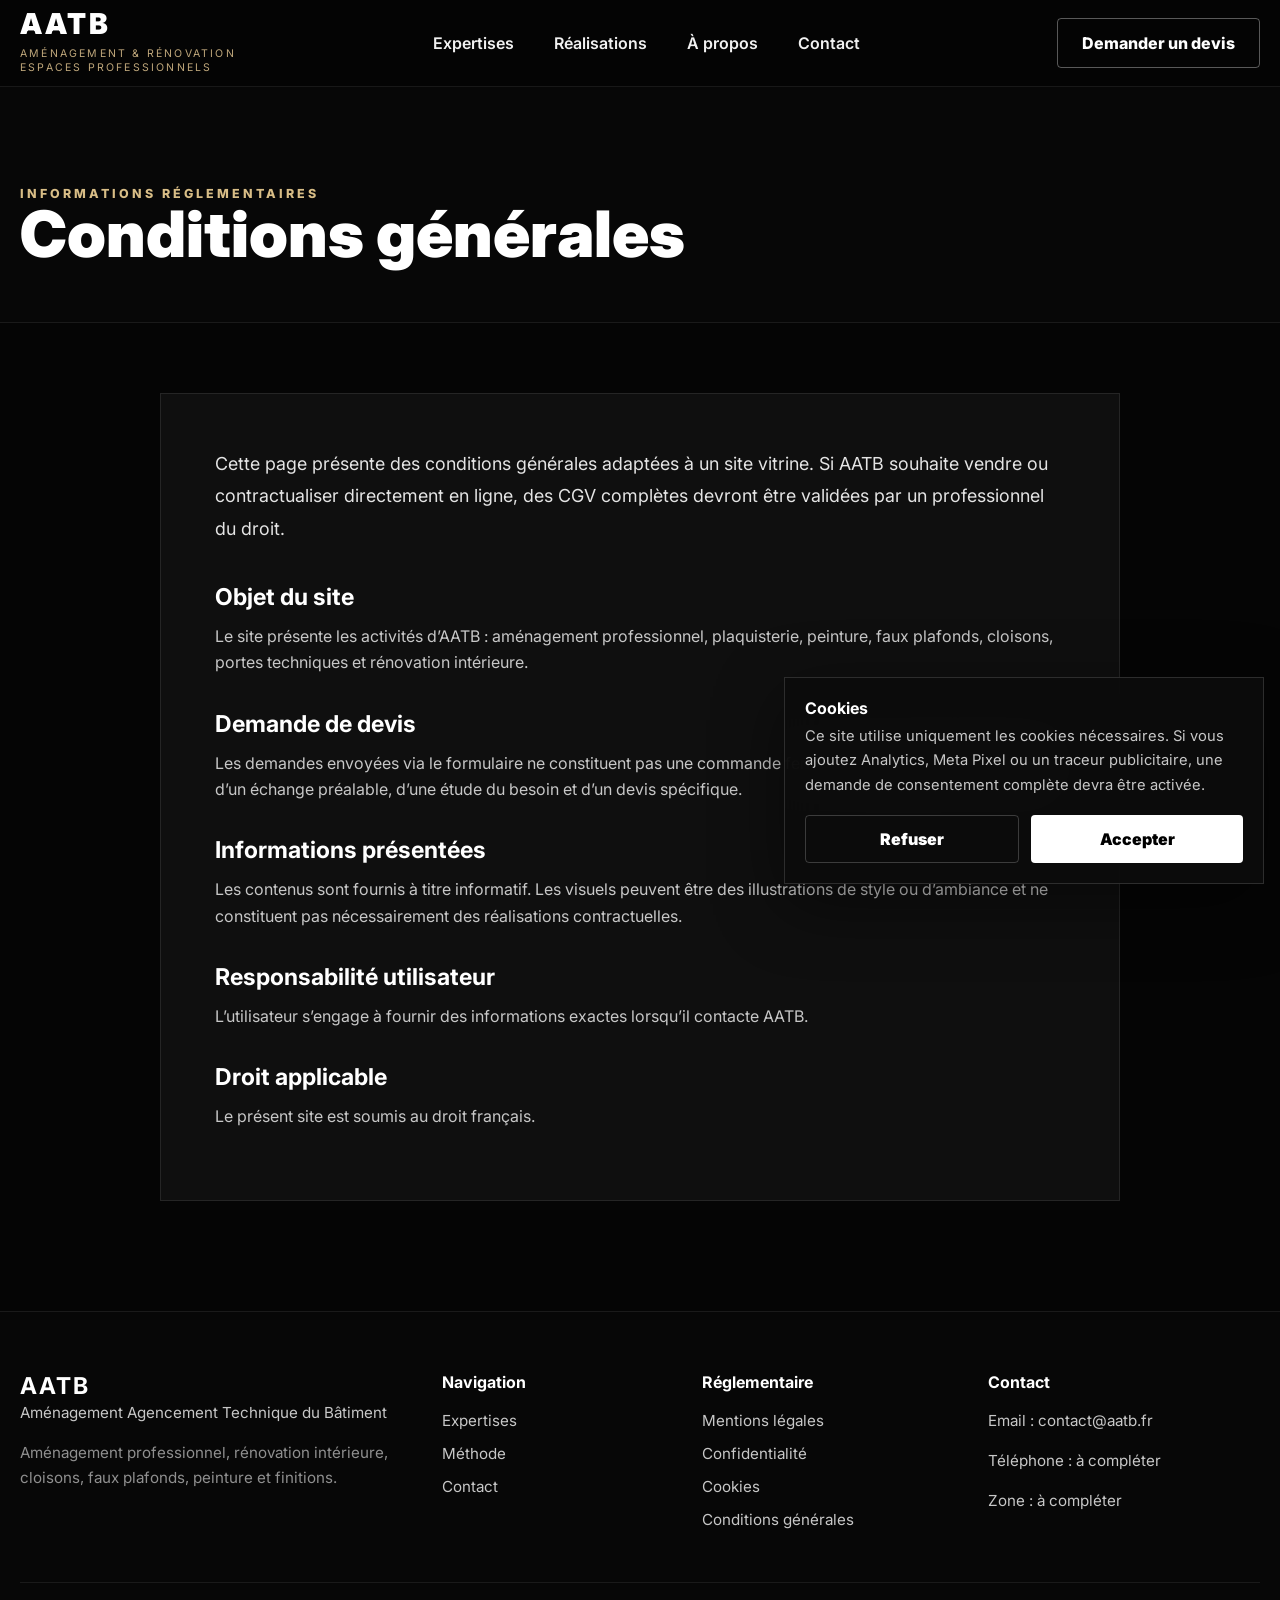
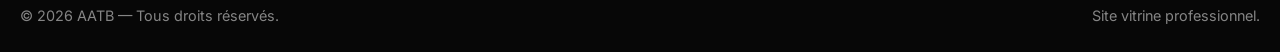
==== conditions-generales.html @ 605789f3 "Initial AATB website" ====
<!DOCTYPE html><html lang="fr"><head><meta charset="UTF-8"><meta name="viewport" content="width=device-width, initial-scale=1.0"><title>Conditions générales — AATB</title><meta name="description" content="Conditions générales du site vitrine AATB."><link rel="icon" type="image/png" href="favicon.png"><link rel="stylesheet" href="style.css"><link rel="preconnect" href="https://fonts.googleapis.com"><link href="https://fonts.googleapis.com/css2?family=Inter:wght@300;400;500;600;700;800;900&display=swap" rel="stylesheet"></head><body><header class="header">
    <div class="container nav">
        <a class="brand" href="index.html">
            <strong>AATB</strong>
            <span>Aménagement & rénovation<br>espaces professionnels</span>
        </a>

        <nav>
            <a href="#expertises">Expertises</a>
            <a href="#realisations">Réalisations</a>
            <a href="#engagement">À propos</a>
            <a href="#contact">Contact</a>
        </nav>

        <a class="nav-cta" href="#contact">Demander un devis</a>
    </div>
</header><main class="legal-page"><section class="legal-hero"><div class="container"><span class="eyebrow">Informations réglementaires</span><h1>Conditions générales</h1></div></section><section class="legal-content"><div class="container legal-card"><p class="intro">Cette page présente des conditions générales adaptées à un site vitrine. Si AATB souhaite vendre ou contractualiser directement en ligne, des CGV complètes devront être validées par un professionnel du droit.</p><h2>Objet du site</h2><p>Le site présente les activités d’AATB : aménagement professionnel, plaquisterie, peinture, faux plafonds, cloisons, portes techniques et rénovation intérieure.</p><h2>Demande de devis</h2><p>Les demandes envoyées via le formulaire ne constituent pas une commande ferme. Toute prestation fait l’objet d’un échange préalable, d’une étude du besoin et d’un devis spécifique.</p><h2>Informations présentées</h2><p>Les contenus sont fournis à titre informatif. Les visuels peuvent être des illustrations de style ou d’ambiance et ne constituent pas nécessairement des réalisations contractuelles.</p><h2>Responsabilité utilisateur</h2><p>L’utilisateur s’engage à fournir des informations exactes lorsqu’il contacte AATB.</p><h2>Droit applicable</h2><p>Le présent site est soumis au droit français.</p></div></section></main><footer class="footer">
    <div class="container footer-grid">
        <div><strong>AATB</strong><p>Aménagement Agencement Technique du Bâtiment</p><p class="muted">Aménagement professionnel, rénovation intérieure, cloisons, faux plafonds, peinture et finitions.</p></div>
        <div><h4>Navigation</h4><a href="index.html#expertises">Expertises</a><a href="index.html#engagement">Méthode</a><a href="index.html#contact">Contact</a></div>
        <div><h4>Réglementaire</h4><a href="mentions-legales.html">Mentions légales</a><a href="politique-confidentialite.html">Confidentialité</a><a href="cookies.html">Cookies</a><a href="conditions-generales.html">Conditions générales</a></div>
        <div><h4>Contact</h4><p>Email : contact@aatb.fr</p><p>Téléphone : à compléter</p><p>Zone : à compléter</p></div>
    </div>
    <div class="container footer-bottom"><span>© 2026 AATB — Tous droits réservés.</span><span>Site vitrine professionnel.</span></div>
</footer><div class="cookie-banner" id="cookieBanner"><div><strong>Cookies</strong><p>Ce site utilise uniquement les cookies nécessaires. Si vous ajoutez Analytics, Meta Pixel ou un traceur publicitaire, une demande de consentement complète devra être activée.</p></div><div class="cookie-actions"><button id="cookieReject" type="button">Refuser</button><button id="cookieAccept" type="button">Accepter</button></div></div><script src="assets/js/main.js"></script></body></html>
---- style.css ----
:root {
  --bg: #050505;
  --surface: #0b0b0b;
  --surface-soft: #111111;
  --text: #ffffff;
  --muted: #c7c7c7;
  --dim: #8d8d8d;
  --gold: #d8bd86;
  --gold-strong: #bfa77b;
  --line: rgba(255, 255, 255, 0.1);
  --line-strong: rgba(255, 255, 255, 0.18);
  --shadow: 0 24px 80px rgba(0, 0, 0, 0.42);
}

* {
  box-sizing: border-box;
}

html {
  scroll-behavior: smooth;
}

body {
  margin: 0;
  background: var(--bg);
  color: var(--text);
  font-family: "Inter", system-ui, -apple-system, BlinkMacSystemFont, "Segoe UI", sans-serif;
  overflow-x: hidden;
}

img {
  display: block;
  max-width: 100%;
}

a {
  color: inherit;
  text-decoration: none;
}

button,
input,
textarea {
  font: inherit;
}

.container {
  width: min(1240px, calc(100% - 40px));
  margin-inline: auto;
}

.skip-link {
  position: fixed;
  top: 12px;
  left: 12px;
  z-index: 9999;
  transform: translateY(-160%);
  border-radius: 4px;
  background: white;
  color: black;
  padding: 10px 14px;
  font-weight: 800;
}

.skip-link:focus {
  transform: translateY(0);
}

.header {
  position: fixed;
  inset: 0 0 auto;
  z-index: 1000;
  background: rgba(5, 5, 5, 0.72);
  border-bottom: 1px solid rgba(255, 255, 255, 0.08);
  backdrop-filter: blur(18px);
}

.nav {
  min-height: 86px;
  display: flex;
  align-items: center;
  justify-content: space-between;
  gap: 34px;
}

.brand {
  color: white;
  line-height: 1;
}

.brand strong {
  display: block;
  font-size: 1.8rem;
  font-weight: 900;
  letter-spacing: 3px;
}

.brand span {
  display: block;
  margin-top: 8px;
  color: var(--gold-strong);
  font-size: 0.66rem;
  letter-spacing: 2.2px;
  line-height: 1.35;
  text-transform: uppercase;
}

nav {
  display: flex;
  align-items: center;
  gap: 40px;
}

nav a {
  color: #f1f1f1;
  font-weight: 600;
  transition: color 0.25s ease;
}

nav a:hover {
  color: var(--gold);
}

.nav-cta {
  border: 1px solid rgba(255, 255, 255, 0.34);
  border-radius: 4px;
  color: white;
  padding: 14px 24px;
  font-weight: 800;
  transition: background 0.25s ease, color 0.25s ease, transform 0.25s ease;
}

.nav-cta:hover {
  background: white;
  color: black;
  transform: translateY(-2px);
}

.hero {
  min-height: 760px;
  position: relative;
  display: flex;
  align-items: center;
  overflow: hidden;
  padding: 150px 0 78px;
}

.hero-bg,
.hero-bg img,
.hero-overlay {
  position: absolute;
  inset: 0;
}

.hero-bg img {
  width: 100%;
  height: 100%;
  object-fit: cover;
  object-position: center;
  animation: slowZoom 18s ease-in-out infinite alternate;
}

.hero-overlay {
  background:
    linear-gradient(90deg, rgba(0, 0, 0, 0.95) 0%, rgba(0, 0, 0, 0.8) 33%, rgba(0, 0, 0, 0.32) 68%, rgba(0, 0, 0, 0.1) 100%),
    linear-gradient(0deg, rgba(0, 0, 0, 0.76) 0%, rgba(0, 0, 0, 0.12) 48%);
}

.hero-content {
  position: relative;
  z-index: 2;
}

.hero-text {
  max-width: 740px;
  animation: heroFade 0.9s ease both;
}

.eyebrow {
  margin: 0 0 20px;
  color: var(--gold);
  font-size: 0.78rem;
  font-weight: 800;
  letter-spacing: 3px;
  text-transform: uppercase;
}

h1,
h2,
h3,
p {
  margin-top: 0;
}

h1 {
  margin-bottom: 26px;
  font-size: clamp(3.3rem, 7vw, 5.9rem);
  font-weight: 900;
  letter-spacing: 0;
  line-height: 0.92;
}

.hero p:not(.eyebrow) {
  max-width: 650px;
  margin-bottom: 34px;
  color: #e5e5e5;
  font-size: clamp(1.05rem, 1.6vw, 1.22rem);
  line-height: 1.65;
}

.buttons {
  display: flex;
  flex-wrap: wrap;
  gap: 14px;
}

.btn {
  display: inline-flex;
  min-height: 52px;
  min-width: 168px;
  align-items: center;
  justify-content: center;
  border: 1px solid transparent;
  border-radius: 4px;
  padding: 16px 26px;
  font-weight: 900;
  transition: transform 0.25s ease, background 0.25s ease, border-color 0.25s ease;
}

.btn:hover {
  transform: translateY(-2px);
}

.primary {
  background: white;
  color: black;
}

.primary:hover {
  background: var(--gold);
}

.secondary {
  border-color: rgba(255, 255, 255, 0.34);
  background: rgba(255, 255, 255, 0.04);
  color: white;
}

.secondary:hover {
  background: rgba(255, 255, 255, 0.12);
}

.hero-proof {
  display: flex;
  flex-wrap: wrap;
  gap: 12px;
  margin-top: 30px;
}

.hero-proof span {
  border: 1px solid rgba(255, 255, 255, 0.11);
  border-radius: 999px;
  background: rgba(255, 255, 255, 0.07);
  color: #e7e7e7;
  padding: 10px 14px;
  font-size: 0.86rem;
  backdrop-filter: blur(12px);
}

.trust-strip {
  position: relative;
  z-index: 1;
  border-top: 1px solid rgba(255, 255, 255, 0.08);
  border-bottom: 1px solid rgba(255, 255, 255, 0.08);
  background: #080808;
}

.trust-grid {
  display: grid;
  grid-template-columns: repeat(4, minmax(0, 1fr));
}

.trust-grid div {
  padding: 34px 32px;
  border-right: 1px solid rgba(255, 255, 255, 0.08);
  transition: transform 0.35s ease, background 0.35s ease;
}

.trust-grid div:last-child {
  border-right: 0;
}

.trust-grid div:hover {
  transform: translateY(-4px);
  background: rgba(255, 255, 255, 0.035);
}

.trust-grid span,
.process-step span {
  display: block;
  margin-bottom: 12px;
  color: var(--gold);
  font-weight: 900;
}

.trust-grid h3 {
  margin-bottom: 8px;
  font-size: 1rem;
}

.trust-grid p,
.section-note,
.service-card p,
.engagement-text p,
.process-step p,
.caption p,
.contact p,
.footer p,
.footer a,
.legal-card p,
.cookie-banner p {
  color: var(--muted);
  line-height: 1.65;
}

.expertises,
.engagement,
.process,
.realisations,
.contact {
  padding: 104px 0;
}

.expertises::before,
.engagement::before,
.process::before,
.realisations::before,
.contact::before {
  content: "";
  display: block;
  width: min(1240px, calc(100% - 40px));
  height: 1px;
  margin: 0 auto 96px;
  background: linear-gradient(90deg, transparent, rgba(255, 255, 255, 0.14), transparent);
}

.section-head {
  margin-bottom: 42px;
}

.split {
  display: flex;
  justify-content: space-between;
  gap: 40px;
  align-items: flex-end;
}

.section-head h2,
.engagement h2,
.cta h2,
.contact h2,
.legal-hero h1 {
  max-width: 780px;
  margin-bottom: 0;
  font-size: clamp(2.35rem, 5vw, 4.5rem);
  font-weight: 900;
  letter-spacing: 0;
  line-height: 1;
}

.section-note {
  max-width: 430px;
  margin-bottom: 0;
}

.section-head a {
  border-bottom: 1px solid var(--gold);
  color: white;
  padding-bottom: 8px;
  font-weight: 800;
}

.service-grid {
  display: grid;
  grid-template-columns: repeat(3, minmax(0, 1fr));
  gap: 6px;
  align-items: stretch;
}

.service-card,
.gallery-card {
  position: relative;
  overflow: hidden;
  background: #111;
}

.service-card {
  display: grid;
  grid-template-rows: 230px 1fr;
  min-height: 390px;
  border: 1px solid rgba(255, 255, 255, 0.06);
  transition: border-color 0.35s ease, transform 0.35s ease;
}

.service-card img,
.gallery-card img {
  width: 100%;
  height: 100%;
  object-fit: cover;
  transition: transform 0.5s ease, opacity 0.35s ease;
}

.service-card img {
  position: relative;
  inset: auto;
  grid-row: 1;
  min-height: 0;
}

.service-card::after,
.gallery-card::after {
  content: "";
  position: absolute;
  inset: 0;
  background: linear-gradient(0deg, rgba(0, 0, 0, 0.82), rgba(0, 0, 0, 0.08));
}

.service-card::after {
  inset: 0 0 auto;
  height: 230px;
  background: linear-gradient(0deg, rgba(0, 0, 0, 0.22), rgba(0, 0, 0, 0.04));
  pointer-events: none;
}

.gallery-card::after {
  inset: 0;
  background: linear-gradient(0deg, rgba(0, 0, 0, 0.82), rgba(0, 0, 0, 0.08));
}

.service-card div,
.caption {
  position: absolute;
  z-index: 2;
  left: 28px;
  right: 28px;
  bottom: 26px;
}

.service-card div {
  position: static;
  grid-row: 2;
  min-height: 0;
  padding: 26px 28px 28px;
  background: #0f0f0f;
}

.service-card h3,
.caption h3,
.process-step h3 {
  margin-bottom: 10px;
  font-size: 1.35rem;
}

.service-card p,
.caption p {
  margin-bottom: 0;
  color: #e0e0e0;
  font-size: 0.95rem;
}

.service-card:hover {
  border-color: rgba(216, 189, 134, 0.45);
  transform: translateY(-4px);
}

.service-card:hover img,
.gallery-card:hover img {
  transform: scale(1.04);
}

.engagement-grid {
  display: grid;
  grid-template-columns: 0.9fr 1.1fr;
  gap: 70px;
  align-items: center;
}

.engagement-text p {
  margin-top: 22px;
  font-size: 1.05rem;
}

.stats {
  display: grid;
  grid-template-columns: repeat(3, minmax(0, 1fr));
  gap: 18px;
  margin-top: 40px;
}

.stats div {
  border: 1px solid var(--line);
  background: rgba(255, 255, 255, 0.04);
  padding: 22px;
}

.stats strong {
  display: block;
  margin-bottom: 6px;
  font-size: 1.7rem;
}

.stats span {
  color: #bdbdbd;
  font-size: 0.9rem;
}

.engagement-image {
  margin: 0;
  overflow: hidden;
  border: 1px solid var(--line);
  box-shadow: var(--shadow);
}

.engagement-image img {
  width: 100%;
  height: 460px;
  object-fit: cover;
}

.process {
  background: #070707;
}

.process-grid {
  display: grid;
  grid-template-columns: repeat(4, minmax(0, 1fr));
  gap: 18px;
}

.process-step {
  min-height: 245px;
  border: 1px solid rgba(255, 255, 255, 0.08);
  background: rgba(255, 255, 255, 0.04);
  padding: 32px;
  transition: transform 0.35s ease, background 0.35s ease, border-color 0.35s ease;
}

.process-step span {
  margin-bottom: 34px;
}

.process-step p {
  margin-bottom: 0;
  font-size: 0.95rem;
}

.process-step:hover {
  transform: translateY(-4px);
  border-color: rgba(216, 189, 134, 0.35);
  background: rgba(255, 255, 255, 0.065);
}

.gallery {
  display: grid;
  grid-template-columns: repeat(4, minmax(0, 1fr));
  grid-auto-rows: 260px;
  gap: 6px;
}

.gallery-card.big {
  grid-column: span 2;
  grid-row: span 2;
}

.gallery-card.wide {
  grid-column: span 2;
}

.gallery-card:hover img {
  opacity: 0.78;
}

.cta {
  padding: 70px 0;
  background: #0c0c0c;
}

.cta-box {
  display: grid;
  grid-template-columns: 1.25fr 1fr auto;
  gap: 30px;
  align-items: center;
  border: 1px solid var(--line);
  background: rgba(255, 255, 255, 0.04);
  padding: 42px;
}

.cta p {
  margin-bottom: 0;
}

.contact-box {
  display: grid;
  grid-template-columns: 0.95fr 1.05fr;
  gap: 60px;
  border: 1px solid var(--line);
  background: rgba(255, 255, 255, 0.04);
  padding: 64px;
}

.contact-text p {
  margin-top: 22px;
  font-size: 1.05rem;
}

.legal-note {
  color: #9f9f9f !important;
  font-size: 0.86rem !important;
}

form {
  display: grid;
  gap: 16px;
}

label {
  display: grid;
  gap: 8px;
  color: #ececec;
  font-weight: 800;
}

input,
textarea {
  width: 100%;
  border: 1px solid rgba(255, 255, 255, 0.1);
  border-radius: 4px;
  background: #0f0f0f;
  color: white;
  padding: 17px;
  outline: none;
}

textarea {
  min-height: 160px;
  resize: vertical;
}

input:focus,
textarea:focus {
  border-color: rgba(216, 189, 134, 0.75);
  box-shadow: 0 0 0 4px rgba(216, 189, 134, 0.08);
}

button {
  border: 0;
  border-radius: 4px;
  background: white;
  color: black;
  cursor: pointer;
  padding: 17px;
  font-weight: 900;
  transition: transform 0.25s ease, background 0.25s ease;
}

button:hover {
  transform: translateY(-2px);
  background: var(--gold);
}

.footer {
  border-top: 1px solid rgba(255, 255, 255, 0.08);
  background: #070707;
  padding: 60px 0 28px;
}

.footer-grid {
  display: grid;
  grid-template-columns: 1.4fr 0.8fr 0.9fr 1fr;
  gap: 42px;
}

.footer strong {
  font-size: 1.45rem;
  letter-spacing: 2px;
}

.footer p,
.footer a {
  font-size: 0.95rem;
}

.footer .muted {
  margin-top: 14px;
  color: #8f8f8f;
}

.footer h4 {
  margin: 0 0 16px;
  color: white;
}

.footer a {
  display: block;
  margin-bottom: 8px;
}

.footer a:hover {
  color: var(--gold);
}

.footer-bottom {
  display: flex;
  justify-content: space-between;
  gap: 20px;
  margin-top: 42px;
  border-top: 1px solid rgba(255, 255, 255, 0.08);
  padding-top: 24px;
  color: #858585;
  font-size: 0.9rem;
}

.cookie-banner {
  position: fixed;
  left: auto;
  right: 16px;
  bottom: 16px;
  z-index: 9999;
  display: none;
  width: min(480px, calc(100% - 32px));
  grid-template-columns: 1fr;
  gap: 18px;
  align-items: stretch;
  transform: none;
  border: 1px solid rgba(255, 255, 255, 0.14);
  background: rgba(12, 12, 12, 0.94);
  box-shadow: 0 20px 70px rgba(0, 0, 0, 0.45);
  backdrop-filter: blur(20px);
  padding: 20px;
}

.cookie-banner.show {
  display: grid;
}

.cookie-banner strong {
  color: white;
}

.cookie-banner p {
  margin: 6px 0 0;
  font-size: 0.92rem;
}

.cookie-actions {
  display: flex;
  gap: 12px;
  justify-content: stretch;
  min-width: 0;
}

.cookie-actions button {
  flex: 1;
  min-width: 0;
  padding: 13px 18px;
}

.cookie-actions button:first-child {
  border: 1px solid rgba(255, 255, 255, 0.2);
  background: transparent;
  color: white;
}

.legal-page {
  padding-top: 86px;
}

.legal-hero {
  border-bottom: 1px solid rgba(255, 255, 255, 0.08);
  background: #070707;
  padding: 96px 0 56px;
}

.legal-content {
  padding: 70px 0 110px;
}

.legal-card {
  max-width: 960px;
  border: 1px solid rgba(255, 255, 255, 0.09);
  background: rgba(255, 255, 255, 0.04);
  padding: 54px;
}

.legal-card .intro {
  margin-bottom: 38px;
  color: #e4e4e4;
  font-size: 1.12rem;
  line-height: 1.8;
}

.legal-card h2 {
  margin: 34px 0 12px;
  color: white;
  font-size: 1.45rem;
}

.reveal {
  opacity: 0;
  transform: translateY(34px);
  transition: opacity 0.8s ease, transform 0.8s ease;
}

.reveal.visible {
  opacity: 1;
  transform: translateY(0);
}

@keyframes heroFade {
  from {
    opacity: 0;
    transform: translateY(24px);
  }

  to {
    opacity: 1;
    transform: translateY(0);
  }
}

@keyframes slowZoom {
  from {
    transform: scale(1);
  }

  to {
    transform: scale(1.045);
  }
}

@media (max-width: 980px) {
  nav,
  .nav-cta {
    display: none;
  }

  .hero {
    min-height: auto;
    padding: 130px 0 70px;
  }

  .hero-overlay {
    background: linear-gradient(90deg, rgba(0, 0, 0, 0.95), rgba(0, 0, 0, 0.58));
  }

  .trust-grid,
  .service-grid,
  .engagement-grid,
  .process-grid,
  .contact-box,
  .cta-box,
  .footer-grid {
    grid-template-columns: 1fr;
  }

  .trust-grid div {
    border-right: 0;
    border-bottom: 1px solid rgba(255, 255, 255, 0.08);
  }

  .split {
    display: block;
  }

  .section-note {
    margin-top: 18px;
  }

  .process-grid {
    gap: 12px;
  }

  .gallery {
    grid-template-columns: 1fr 1fr;
  }

  .contact-box,
  .cta-box {
    padding: 34px;
  }

  .footer-bottom {
    flex-direction: column;
  }
}

@media (max-width: 620px) {
  .container {
    width: min(100% - 28px, 1240px);
  }

  .brand span,
  .hero-proof {
    display: none;
  }

  .nav {
    min-height: 72px;
  }

  .hero {
    padding: 116px 0 56px;
  }

  h1 {
    font-size: clamp(3rem, 15vw, 4.2rem);
  }

  .buttons,
  .stats,
  .gallery {
    grid-template-columns: 1fr;
    display: grid;
  }

  .btn {
    width: 100%;
  }

  .expertises,
  .engagement,
  .process,
  .realisations,
  .contact {
    padding: 76px 0;
  }

  .expertises::before,
  .engagement::before,
  .process::before,
  .realisations::before,
  .contact::before {
    margin-bottom: 76px;
  }

  .engagement-image img {
    height: 340px;
  }

  .gallery {
    grid-auto-rows: 280px;
  }

  .gallery-card.big,
  .gallery-card.wide {
    grid-column: auto;
    grid-row: auto;
  }

  .cookie-banner {
    left: 16px;
    right: 16px;
    width: auto;
    grid-template-columns: 1fr;
    transform: none;
  }

  .cookie-actions {
    width: 100%;
    flex-direction: column;
    min-width: 0;
  }

  .cookie-actions button {
    width: 100%;
  }

  .legal-card {
    padding: 30px;
  }
}
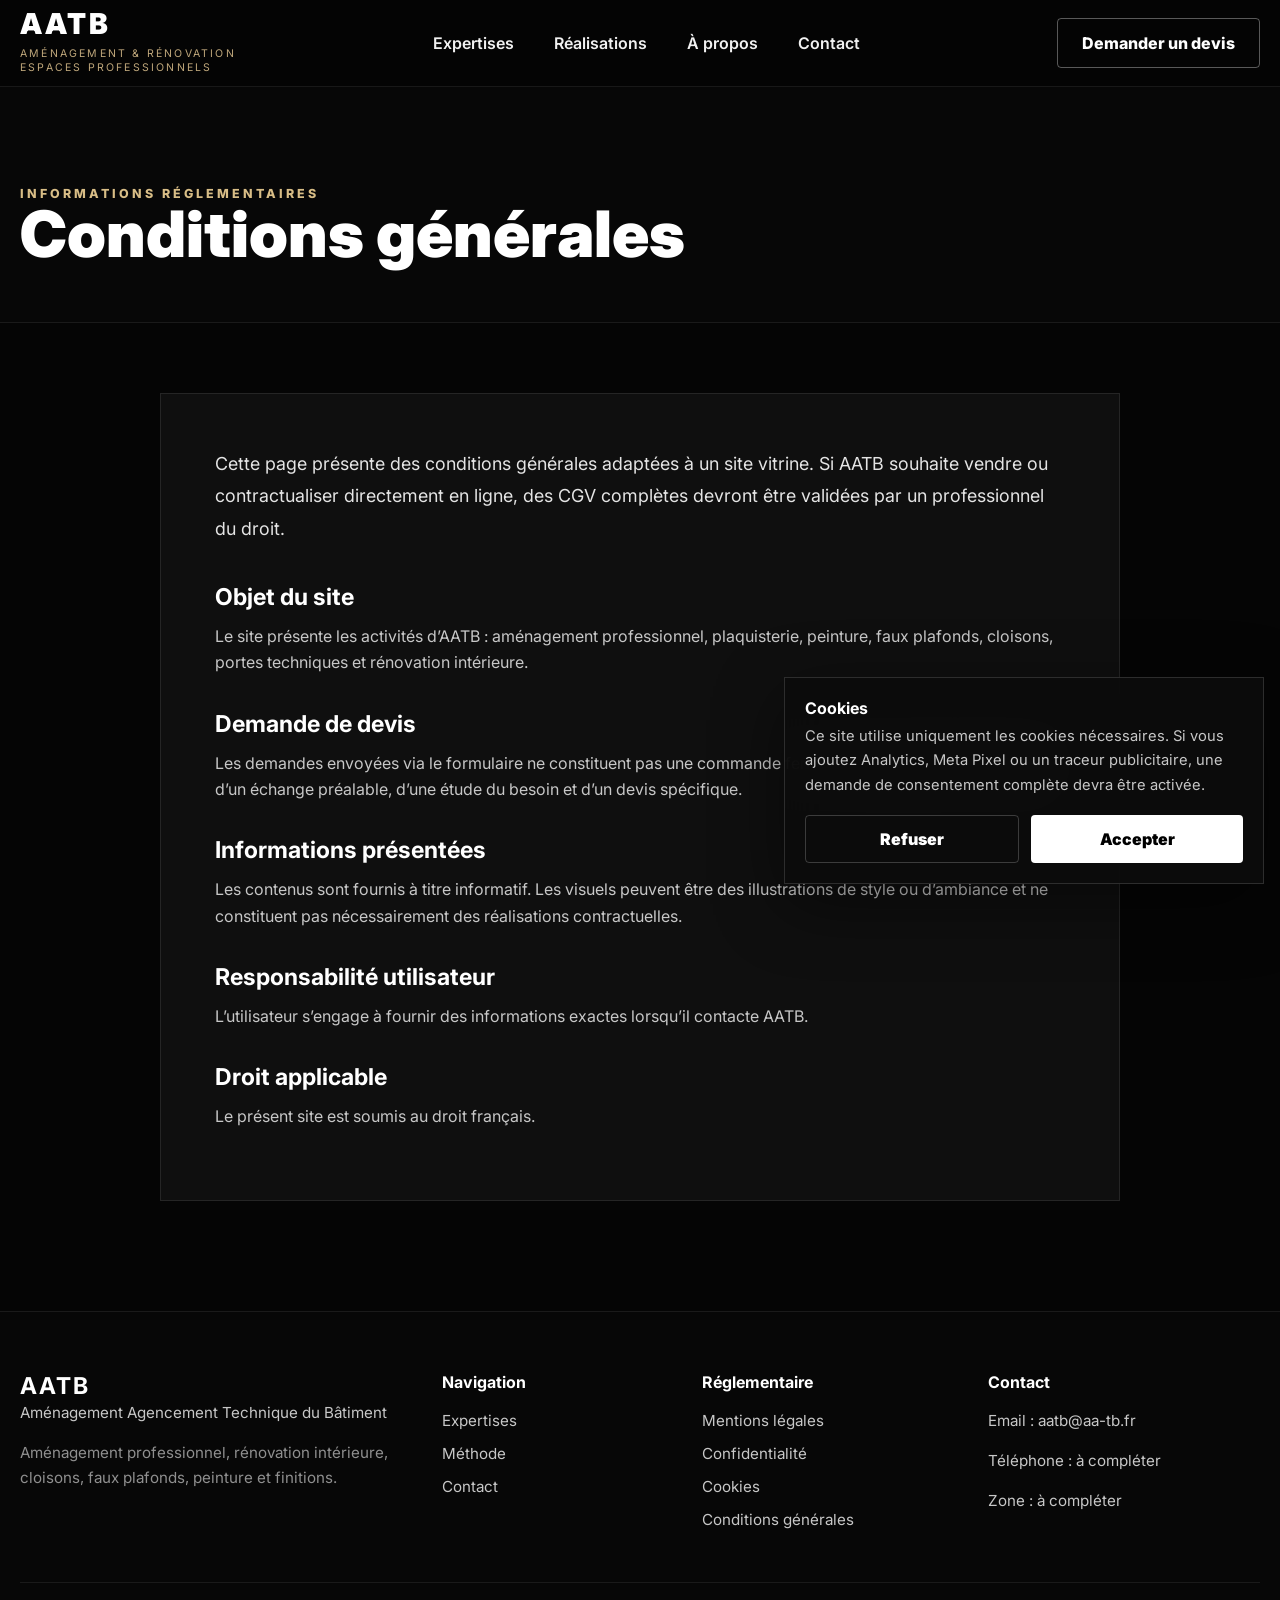
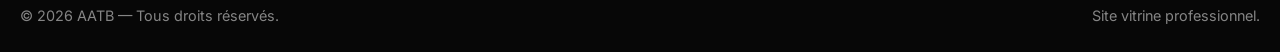
==== commit cb97fc88: "Update AATB contact email" ====
--- a/conditions-generales.html
+++ b/conditions-generales.html
@@ -19,7 +19,7 @@
         <div><strong>AATB</strong><p>Aménagement Agencement Technique du Bâtiment</p><p class="muted">Aménagement professionnel, rénovation intérieure, cloisons, faux plafonds, peinture et finitions.</p></div>
         <div><h4>Navigation</h4><a href="index.html#expertises">Expertises</a><a href="index.html#engagement">Méthode</a><a href="index.html#contact">Contact</a></div>
         <div><h4>Réglementaire</h4><a href="mentions-legales.html">Mentions légales</a><a href="politique-confidentialite.html">Confidentialité</a><a href="cookies.html">Cookies</a><a href="conditions-generales.html">Conditions générales</a></div>
-        <div><h4>Contact</h4><p>Email : contact@aatb.fr</p><p>Téléphone : à compléter</p><p>Zone : à compléter</p></div>
+        <div><h4>Contact</h4><p>Email : aatb@aa-tb.fr</p><p>Téléphone : à compléter</p><p>Zone : à compléter</p></div>
     </div>
     <div class="container footer-bottom"><span>© 2026 AATB — Tous droits réservés.</span><span>Site vitrine professionnel.</span></div>
-</footer><div class="cookie-banner" id="cookieBanner"><div><strong>Cookies</strong><p>Ce site utilise uniquement les cookies nécessaires. Si vous ajoutez Analytics, Meta Pixel ou un traceur publicitaire, une demande de consentement complète devra être activée.</p></div><div class="cookie-actions"><button id="cookieReject" type="button">Refuser</button><button id="cookieAccept" type="button">Accepter</button></div></div><script src="assets/js/main.js"></script></body></html>+</footer><div class="cookie-banner" id="cookieBanner"><div><strong>Cookies</strong><p>Ce site utilise uniquement les cookies nécessaires. Si vous ajoutez Analytics, Meta Pixel ou un traceur publicitaire, une demande de consentement complète devra être activée.</p></div><div class="cookie-actions"><button id="cookieReject" type="button">Refuser</button><button id="cookieAccept" type="button">Accepter</button></div></div><script src="assets/js/main.js"></script></body></html>
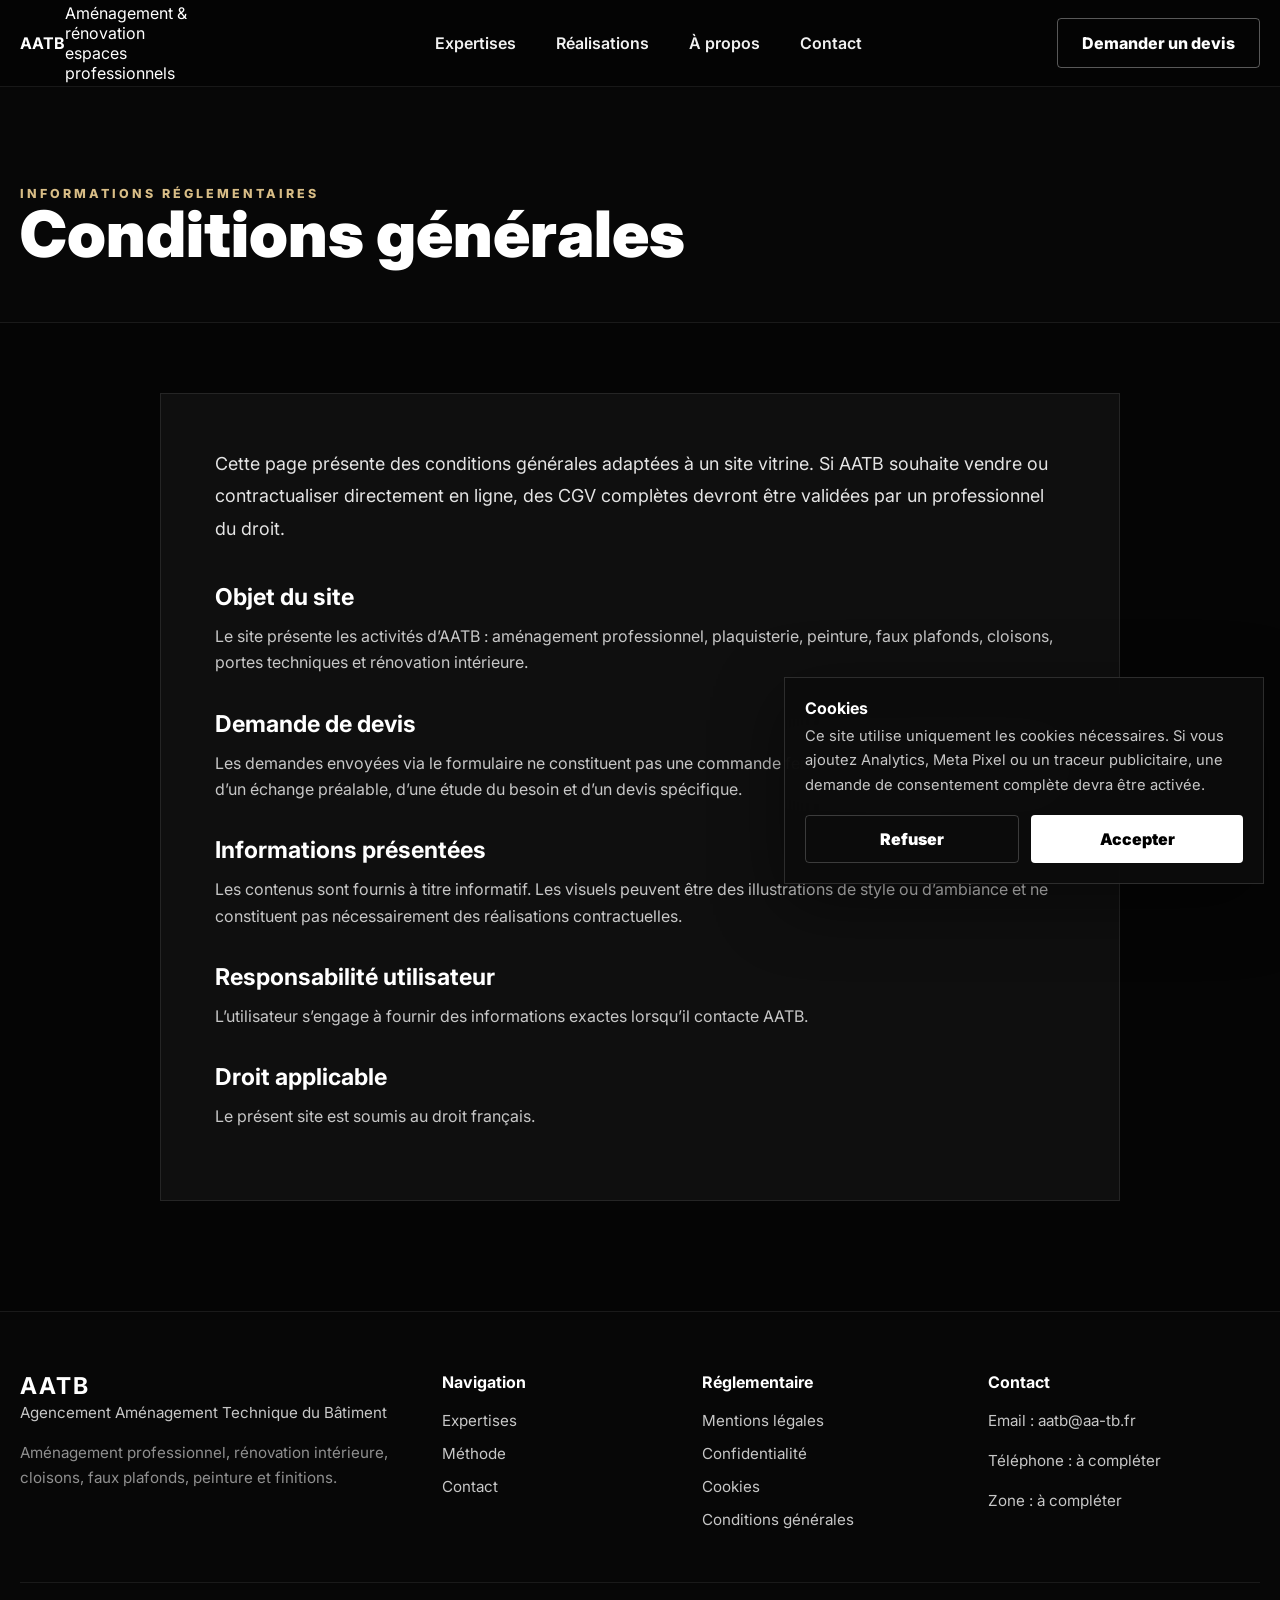
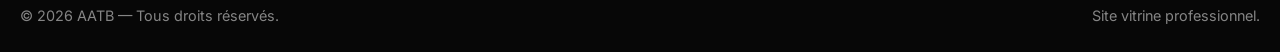
==== commit f91f329e: "Polish AATB content and premium visuals" ====
--- a/conditions-generales.html
+++ b/conditions-generales.html
@@ -16,7 +16,7 @@
     </div>
 </header><main class="legal-page"><section class="legal-hero"><div class="container"><span class="eyebrow">Informations réglementaires</span><h1>Conditions générales</h1></div></section><section class="legal-content"><div class="container legal-card"><p class="intro">Cette page présente des conditions générales adaptées à un site vitrine. Si AATB souhaite vendre ou contractualiser directement en ligne, des CGV complètes devront être validées par un professionnel du droit.</p><h2>Objet du site</h2><p>Le site présente les activités d’AATB : aménagement professionnel, plaquisterie, peinture, faux plafonds, cloisons, portes techniques et rénovation intérieure.</p><h2>Demande de devis</h2><p>Les demandes envoyées via le formulaire ne constituent pas une commande ferme. Toute prestation fait l’objet d’un échange préalable, d’une étude du besoin et d’un devis spécifique.</p><h2>Informations présentées</h2><p>Les contenus sont fournis à titre informatif. Les visuels peuvent être des illustrations de style ou d’ambiance et ne constituent pas nécessairement des réalisations contractuelles.</p><h2>Responsabilité utilisateur</h2><p>L’utilisateur s’engage à fournir des informations exactes lorsqu’il contacte AATB.</p><h2>Droit applicable</h2><p>Le présent site est soumis au droit français.</p></div></section></main><footer class="footer">
     <div class="container footer-grid">
-        <div><strong>AATB</strong><p>Aménagement Agencement Technique du Bâtiment</p><p class="muted">Aménagement professionnel, rénovation intérieure, cloisons, faux plafonds, peinture et finitions.</p></div>
+        <div><strong>AATB</strong><p>Agencement Aménagement Technique du Bâtiment</p><p class="muted">Aménagement professionnel, rénovation intérieure, cloisons, faux plafonds, peinture et finitions.</p></div>
         <div><h4>Navigation</h4><a href="index.html#expertises">Expertises</a><a href="index.html#engagement">Méthode</a><a href="index.html#contact">Contact</a></div>
         <div><h4>Réglementaire</h4><a href="mentions-legales.html">Mentions légales</a><a href="politique-confidentialite.html">Confidentialité</a><a href="cookies.html">Cookies</a><a href="conditions-generales.html">Conditions générales</a></div>
         <div><h4>Contact</h4><p>Email : aatb@aa-tb.fr</p><p>Téléphone : à compléter</p><p>Zone : à compléter</p></div>
--- a/style.css
+++ b/style.css
@@ -84,25 +84,16 @@
 }
 
 .brand {
-  color: white;
-  line-height: 1;
-}
-
-.brand strong {
-  display: block;
-  font-size: 1.8rem;
-  font-weight: 900;
-  letter-spacing: 3px;
-}
-
-.brand span {
-  display: block;
-  margin-top: 8px;
-  color: var(--gold-strong);
-  font-size: 0.66rem;
-  letter-spacing: 2.2px;
-  line-height: 1.35;
-  text-transform: uppercase;
+  display: inline-flex;
+  align-items: center;
+  width: min(220px, 42vw);
+}
+
+.brand img {
+  width: 100%;
+  height: auto;
+  max-height: 62px;
+  object-fit: contain;
 }
 
 nav {
@@ -119,6 +110,38 @@
 
 nav a:hover {
   color: var(--gold);
+}
+
+.nav-toggle {
+  display: none;
+  width: 46px;
+  height: 42px;
+  place-items: center;
+  gap: 5px;
+  border: 1px solid rgba(255, 255, 255, 0.24);
+  border-radius: 4px;
+  background: rgba(255, 255, 255, 0.04);
+  padding: 9px;
+}
+
+.nav-toggle span {
+  display: block;
+  width: 22px;
+  height: 2px;
+  background: white;
+  transition: transform 0.25s ease, opacity 0.25s ease;
+}
+
+.nav-toggle[aria-expanded="true"] span:nth-child(1) {
+  transform: translateY(7px) rotate(45deg);
+}
+
+.nav-toggle[aria-expanded="true"] span:nth-child(2) {
+  opacity: 0;
+}
+
+.nav-toggle[aria-expanded="true"] span:nth-child(3) {
+  transform: translateY(-7px) rotate(-45deg);
 }
 
 .nav-cta {
@@ -434,7 +457,7 @@
 
 .gallery-card::after {
   inset: 0;
-  background: linear-gradient(0deg, rgba(0, 0, 0, 0.82), rgba(0, 0, 0, 0.08));
+  background: linear-gradient(0deg, rgba(0, 0, 0, 0.62) 0%, rgba(0, 0, 0, 0.18) 44%, rgba(0, 0, 0, 0.02) 100%);
 }
 
 .service-card div,
@@ -577,7 +600,7 @@
 }
 
 .gallery-card:hover img {
-  opacity: 0.78;
+  opacity: 0.92;
 }
 
 .cta {
@@ -668,6 +691,22 @@
   background: var(--gold);
 }
 
+.form-status {
+  min-height: 1.5em;
+  margin: 0;
+  color: var(--muted);
+  font-size: 0.95rem;
+  line-height: 1.5;
+}
+
+.form-status.success {
+  color: #b7e4bd;
+}
+
+.form-status.error {
+  color: #ffb4a8;
+}
+
 .footer {
   border-top: 1px solid rgba(255, 255, 255, 0.08);
   background: #070707;
@@ -683,6 +722,12 @@
 .footer strong {
   font-size: 1.45rem;
   letter-spacing: 2px;
+}
+
+.footer-logo {
+  width: min(230px, 100%);
+  height: auto;
+  margin-bottom: 16px;
 }
 
 .footer p,
@@ -839,9 +884,43 @@
 }
 
 @media (max-width: 980px) {
-  nav,
   .nav-cta {
     display: none;
+  }
+
+  .nav {
+    position: relative;
+  }
+
+  .nav-toggle {
+    display: grid;
+  }
+
+  nav {
+    position: absolute;
+    top: calc(100% + 1px);
+    left: 0;
+    right: 0;
+    display: none;
+    align-items: stretch;
+    flex-direction: column;
+    gap: 0;
+    border: 1px solid rgba(255, 255, 255, 0.1);
+    background: rgba(5, 5, 5, 0.96);
+    box-shadow: 0 22px 70px rgba(0, 0, 0, 0.4);
+  }
+
+  nav.open {
+    display: flex;
+  }
+
+  nav a {
+    border-bottom: 1px solid rgba(255, 255, 255, 0.08);
+    padding: 18px 20px;
+  }
+
+  nav a:last-child {
+    border-bottom: 0;
   }
 
   .hero {
@@ -899,7 +978,6 @@
     width: min(100% - 28px, 1240px);
   }
 
-  .brand span,
   .hero-proof {
     display: none;
   }
